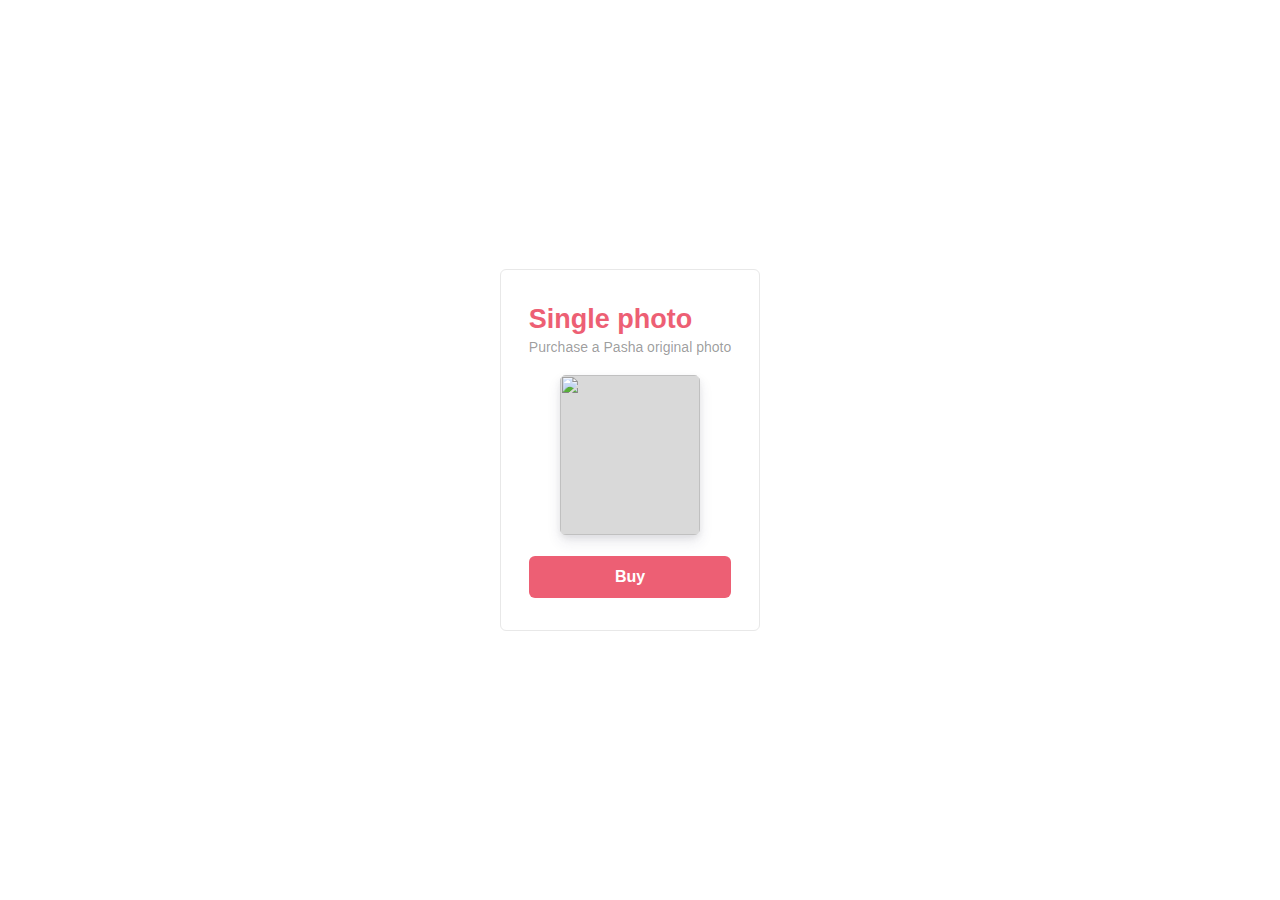
==== public/index.html @ 3c3d461f "Initial commit" ====
<!DOCTYPE html>
<html>
  <head>
    <meta charset="utf-8" />
    <meta name="viewport" content="width=device-width, initial-scale=1" />

    <title>Stripe Checkout Sample</title>

    <link rel="stylesheet" href="css/normalize.css" />
    <link rel="stylesheet" href="css/global.css" />
    <script src="https://js.stripe.com/v3/"></script>
  </head>

  <body>
    <div class="sr-root">
      <div class="sr-main">
        <section class="container">
          <div>
            <h1>Single photo</h1>
            <h4>Purchase a Pasha original photo</h4>
            <div class="pasha-image">
              <img src="https://picsum.photos/280/320?random=4" width="140" height="160" />
            </div>
          </div>

          <form action="/create-checkout-session.php" method="POST">
            <button id="submit">Buy</button>
          </form>
        </section>
      </div>
    </div>
  </body>
</html>
---- public/css/global.css ----
/* Variables */
:root {
  --gray-offset: rgba(0, 0, 0, 0.03);
  --gray-border: rgba(0, 0, 0, 0.15);
  --gray-light: rgba(0, 0, 0, 0.4);
  --gray-mid: rgba(0, 0, 0, 0.7);
  --gray-dark: rgba(0, 0, 0, 0.9);
  --body-color: var(--gray-mid);
  --headline-color: var(--gray-dark);
  --accent-color: #0066f0;
  --body-font-family: -apple-system, BlinkMacSystemFont, sans-serif;
  --radius: 6px;
  --form-width: 600px;
}

/* Base */
* {
  box-sizing: border-box;
}
body {
  font-family: var(--body-font-family);
  font-size: 16px;
  color: var(--body-color);
  -webkit-font-smoothing: antialiased;
}
h1,
h2,
h3,
h4,
h5,
h6 {
  color: var(--body-color);
  margin-top: 2px;
  margin-bottom: 4px;
}
h1 {
  font-size: 27px;
  color: var(--headline-color);
}
h4 {
  font-weight: 500;
  font-size: 14px;
  color: var(--gray-light);
}

/* Layout */
.sr-root {
  display: flex;
  flex-direction: row;
  width: 100%;
  max-width: 980px;
  padding: 48px;
  align-content: center;
  justify-content: center;
  height: auto;
  min-height: 100vh;
  margin: 0 auto;
}
.sr-header {
  margin-bottom: 32px;
}
.sr-payment-summary {
  margin-bottom: 20px;
}
.sr-main,
.sr-content {
  display: flex;
  justify-content: center;
  height: 100%;
  align-self: center;
}
.sr-main {
  width: var(--form-width);
}
.sr-content {
  padding-left: 48px;
}
.sr-header__logo {
  height: 24px;
  background-size: contain;
  background-repeat: no-repeat;
  width: 100%;
}
.sr-legal-text {
  color: var(--gray-light);
  text-align: center;
  font-size: 13px;
  line-height: 17px;
  margin-top: 12px;
}
.sr-field-error {
  color: var(--accent-color);
  text-align: left;
  font-size: 13px;
  line-height: 17px;
  margin-top: 12px;
}

/* Form */
.sr-form-row {
  margin: 16px 0;
}
label {
  font-size: 13px;
  font-weight: 500;
  margin-bottom: 8px;
  display: inline-block;
}

/* Inputs */
.sr-input,
.sr-select,
input[type="text"],
input[type="number"] {
  border: 1px solid var(--gray-border);
  border-radius: var(--radius);
  padding: 5px 12px;
  height: 44px;
  width: 100%;
  transition: box-shadow 0.2s ease;
  background: white;
  -moz-appearance: none;
  -webkit-appearance: none;
  appearance: none;
  color: #32325d;
}
.sr-input:focus,
input[type="text"]:focus,
button:focus,
.focused {
  box-shadow: 0 0 0 1px rgba(50, 151, 211, 0.3), 0 1px 1px 0 rgba(0, 0, 0, 0.07),
    0 0 0 4px rgba(50, 151, 211, 0.3);
  outline: none;
  z-index: 9;
}
.sr-input::placeholder,
input[type="text"]::placeholder,
input[type="number"]::placeholder {
  color: var(--gray-light);
}

/* Checkbox */
.sr-checkbox-label {
  position: relative;
  cursor: pointer;
}

.sr-checkbox-label input {
  opacity: 0;
  margin-right: 6px;
}

.sr-checkbox-label .sr-checkbox-check {
  position: absolute;
  left: 0;
  height: 16px;
  width: 16px;
  background-color: white;
  border: 1px solid var(--gray-border);
  border-radius: 4px;
  transition: all 0.2s ease;
}

.sr-checkbox-label input:focus ~ .sr-checkbox-check {
  box-shadow: 0 0 0 1px rgba(50, 151, 211, 0.3), 0 1px 1px 0 rgba(0, 0, 0, 0.07),
    0 0 0 4px rgba(50, 151, 211, 0.3);
  outline: none;
}

.sr-checkbox-label input:checked ~ .sr-checkbox-check {
  background-color: var(--accent-color);
  background-repeat: no-repeat;
  background-size: 16px;
  background-position: -1px -1px;
}

/* Select */
.sr-select {
  display: block;
  height: 44px;
  margin: 0;
  background-repeat: no-repeat, repeat;
  background-position: right 12px top 50%, 0 0;
  background-size: 0.65em auto, 100%;
}
.sr-select:after {
}
.sr-select::-ms-expand {
  display: none;
}
.sr-select:hover {
  cursor: pointer;
}
.sr-select:focus {
  box-shadow: 0 0 0 1px rgba(50, 151, 211, 0.3), 0 1px 1px 0 rgba(0, 0, 0, 0.07),
    0 0 0 4px rgba(50, 151, 211, 0.3);
  outline: none;
}
.sr-select option {
  font-weight: 400;
}
.sr-select:invalid {
  color: var(--gray-light);
  background-opacity: 0.4;
}

/* Combo inputs */
.sr-combo-inputs {
  display: flex;
  flex-direction: column;
}
.sr-combo-inputs input,
.sr-combo-inputs .sr-select {
  border-radius: 0;
  border-bottom: 0;
}
.sr-combo-inputs > input:first-child,
.sr-combo-inputs > .sr-select:first-child {
  border-radius: var(--radius) var(--radius) 0 0;
}
.sr-combo-inputs > input:last-child,
.sr-combo-inputs > .sr-select:last-child {
  border-radius: 0 0 var(--radius) var(--radius);
  border-bottom: 1px solid var(--gray-border);
}
.sr-combo-inputs > .sr-combo-inputs-row:last-child input:first-child {
  border-radius: 0 0 0 var(--radius);
  border-bottom: 1px solid var(--gray-border);
}
.sr-combo-inputs > .sr-combo-inputs-row:last-child input:last-child {
  border-radius: 0 0 var(--radius) 0;
  border-bottom: 1px solid var(--gray-border);
}
.sr-combo-inputs > .sr-combo-inputs-row:first-child input:first-child {
  border-radius: var(--radius) 0 0 0;
}
.sr-combo-inputs > .sr-combo-inputs-row:first-child input:last-child {
  border-radius: 0 var(--radius) 0 0;
}
.sr-combo-inputs > .sr-combo-inputs-row:first-child input:only-child {
  border-radius: var(--radius) var(--radius) 0 0;
}
.sr-combo-inputs-row {
  width: 100%;
  display: flex;
}

.sr-combo-inputs-row > input {
  width: 100%;
  border-radius: 0;
}

.sr-combo-inputs-row > input:first-child:not(:only-child) {
  border-right: 0;
}

.sr-combo-inputs-row:not(:first-of-type) .sr-input {
  border-radius: 0 0 var(--radius) var(--radius);
}

/* Buttons and links */
button {
  background: var(--accent-color);
  border-radius: var(--radius);
  color: white;
  border: 0;
  padding: 12px 16px;
  margin-top: 16px;
  font-weight: 600;
  cursor: pointer;
  transition: all 0.2s ease;
  display: block;
}
button:hover {
  filter: contrast(115%);
}
button:active {
  transform: translateY(0px) scale(0.98);
  filter: brightness(0.9);
}
button:disabled {
  opacity: 0.5;
  cursor: none;
}

.sr-payment-form button,
.fullwidth {
  width: 100%;
}

a {
  color: var(--accent-color);
  text-decoration: none;
  transition: all 0.2s ease;
}

a:hover {
  filter: brightness(0.8);
}

a:active {
  filter: brightness(0.5);
}

/* Code block */
.sr-callout {
  background: var(--gray-offset);
  padding: 12px;
  border-radius: var(--radius);
  max-height: 200px;
  overflow: auto;
}
code,
pre {
  font-family: "SF Mono", "IBM Plex Mono", "Menlo", monospace;
  font-size: 12px;
}

/* Stripe Element placeholder */
.sr-card-element {
  padding-top: 12px;
}

/* Responsiveness */
@media (max-width: 720px) {
  .sr-root {
    flex-direction: column;
    justify-content: flex-start;
    padding: 48px 20px;
    min-width: 320px;
  }

  .sr-header__logo {
    background-position: center;
  }

  .sr-payment-summary {
    text-align: center;
  }

  .sr-content {
    display: none;
  }

  .sr-main {
    width: 100%;
  }
}

/* Pasha styles – Brand-overrides, can split these out */
:root {
  --accent-color: #ed5f74;
  --headline-color: var(--accent-color);
}

.pasha-image-stack {
  display: grid;
  grid-gap: 12px;
  grid-template-columns: auto auto;
}

.pasha-image-stack img,
.pasha-image img {
  border-radius: var(--radius);
  background-color: var(--gray-border);
  box-shadow: 0 7px 14px 0 rgba(50, 50, 93, 0.1),
    0 3px 6px 0 rgba(0, 0, 0, 0.07);
  transition: all 0.8s ease;
  opacity: 0;
}

.pasha-image {
  text-align: center;
  margin-top: 20px;
}

.pasha-image img {
  opacity: 1;
}

.pasha-image-stack img:nth-child(1) {
  transform: translate(30px, 15px);
  opacity: 1;
}
.pasha-image-stack img:nth-child(2) {
  transform: translate(-28px, 0px);
  opacity: 1;
}
.pasha-image-stack img:nth-child(3) {
  transform: translate(64px, -50px);
  opacity: 1;
}

/* todo: spinner/processing state, errors, animations */

.spinner,
.spinner:before,
.spinner:after {
  border-radius: 50%;
}
.spinner {
  color: #ffffff;
  font-size: 22px;
  text-indent: -99999px;
  margin: 0px auto;
  position: relative;
  width: 20px;
  height: 20px;
  box-shadow: inset 0 0 0 2px;
  -webkit-transform: translateZ(0);
  -ms-transform: translateZ(0);
  transform: translateZ(0);
}
.spinner:before,
.spinner:after {
  position: absolute;
  content: "";
}
.spinner:before {
  width: 10.4px;
  height: 20.4px;
  background: var(--accent-color);
  border-radius: 20.4px 0 0 20.4px;
  top: -0.2px;
  left: -0.2px;
  -webkit-transform-origin: 10.4px 10.2px;
  transform-origin: 10.4px 10.2px;
  -webkit-animation: loading 2s infinite ease 1.5s;
  animation: loading 2s infinite ease 1.5s;
}
.spinner:after {
  width: 10.4px;
  height: 10.2px;
  background: var(--accent-color);
  border-radius: 0 10.2px 10.2px 0;
  top: -0.1px;
  left: 10.2px;
  -webkit-transform-origin: 0px 10.2px;
  transform-origin: 0px 10.2px;
  -webkit-animation: loading 2s infinite ease;
  animation: loading 2s infinite ease;
}
@-webkit-keyframes loading {
  0% {
    -webkit-transform: rotate(0deg);
    transform: rotate(0deg);
  }
  100% {
    -webkit-transform: rotate(360deg);
    transform: rotate(360deg);
  }
}
@keyframes loading {
  0% {
    -webkit-transform: rotate(0deg);
    transform: rotate(0deg);
  }
  100% {
    -webkit-transform: rotate(360deg);
    transform: rotate(360deg);
  }
}

/* Custom */
.container {
  border: 1px solid #e8e8e8;
  border-radius: 6px;
  padding: 32px 28px;
  display: flex;
  flex-direction: column;
  justify-content: space-between;
  max-width: 400px;
}

.container .pasha-image-stack {
  margin-top: 20px;
}

.container:first-of-type {
  margin-right: 20px;
}

.quantity-setter {
  display: flex;
  justify-content: center;
  margin-top: 20px;
}

.quantity-setter input {
  border-radius: 0;
  width: 50px;
  padding: 0;
  text-align: center;
}

.quantity-setter .increment-btn {
  margin-top: 0;
  border-radius: 0;
  border: 1px solid var(--accent-color);
}

input[type="number"]::-webkit-inner-spin-button,
input[type="number"]::-webkit-outer-spin-button {
  -webkit-appearance: none;
  margin: 0;
}

/* Animated form */

.sr-root {
  animation: 0.4s form-in;
  animation-fill-mode: both;
  animation-timing-function: ease;
}

.sr-payment-form .sr-form-row {
  animation: 0.4s field-in;
  animation-fill-mode: both;
  animation-timing-function: ease;
  transform-origin: 50% 0%;
}

/* need saas for loop :D  */
.sr-payment-form .sr-form-row:nth-child(1) {
  animation-delay: 0;
}
.sr-payment-form .sr-form-row:nth-child(2) {
  animation-delay: 60ms;
}
.sr-payment-form .sr-form-row:nth-child(3) {
  animation-delay: 120ms;
}
.sr-payment-form .sr-form-row:nth-child(4) {
  animation-delay: 180ms;
}
.sr-payment-form .sr-form-row:nth-child(5) {
  animation-delay: 240ms;
}
.sr-payment-form .sr-form-row:nth-child(6) {
  animation-delay: 300ms;
}
.hidden {
  display: none;
}

@keyframes field-in {
  0% {
    opacity: 0;
    transform: translateY(8px) scale(0.95);
  }
  100% {
    opacity: 1;
    transform: translateY(0px) scale(1);
  }
}

@keyframes form-in {
  0% {
    opacity: 0;
    transform: scale(0.98);
  }
  100% {
    opacity: 1;
    transform: scale(1);
  }
}

#submit {
  width: 100%;
}
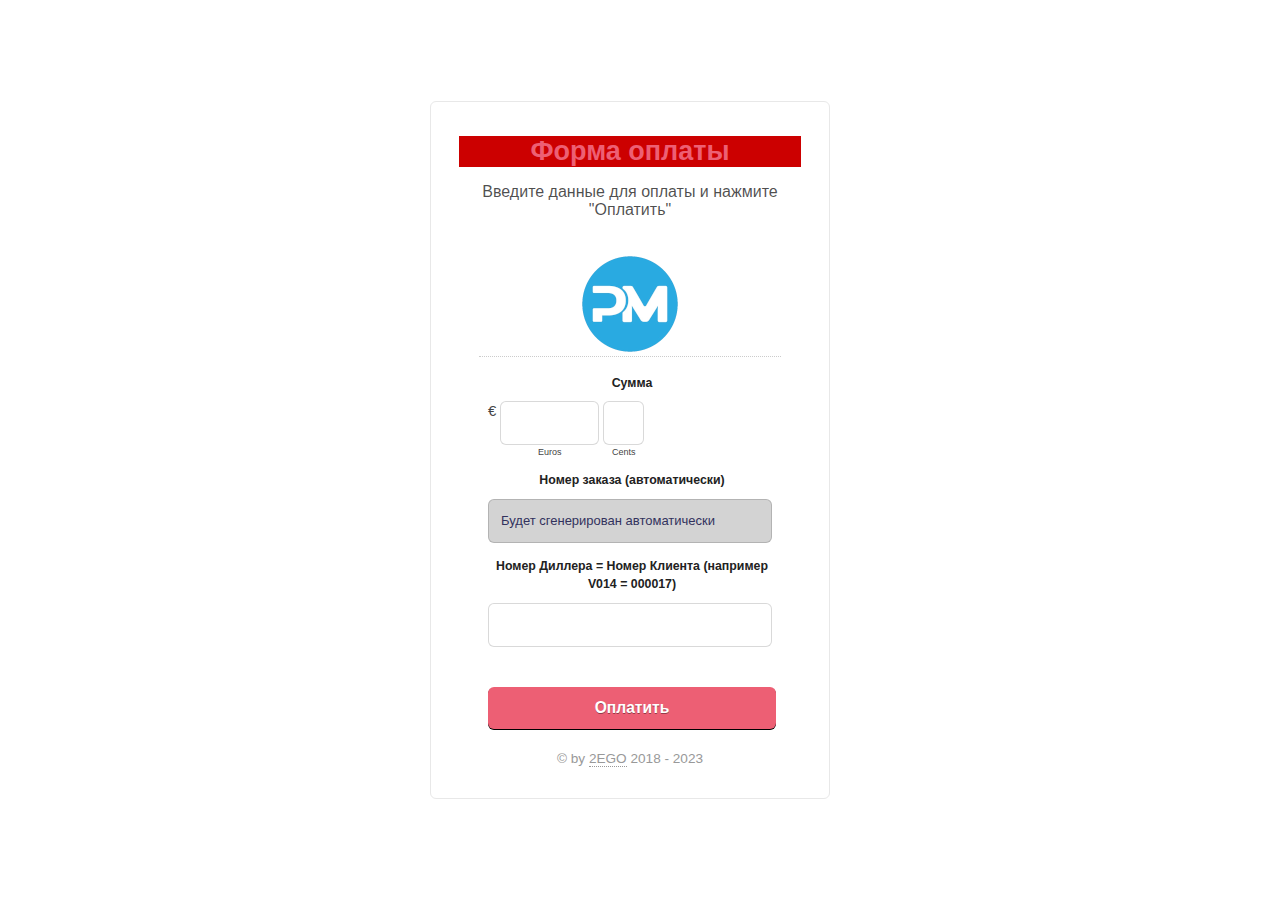
==== commit 25e4d838: "Form UI rewrite" ====
--- a/public/index.html
+++ b/public/index.html
@@ -4,11 +4,11 @@
     <meta charset="utf-8" />
     <meta name="viewport" content="width=device-width, initial-scale=1" />
 
-    <title>Stripe Checkout Sample</title>
+    <title>Checkout Page</title>
 
+    <link rel="stylesheet" href="css/view.css" />
     <link rel="stylesheet" href="css/normalize.css" />
     <link rel="stylesheet" href="css/global.css" />
-    <script src="https://js.stripe.com/v3/"></script>
   </head>
 
   <body>
@@ -16,16 +16,51 @@
       <div class="sr-main">
         <section class="container">
           <div>
-            <h1>Single photo</h1>
-            <h4>Purchase a Pasha original photo</h4>
+                        <h1>Форма оплаты</h1>
+                        <p>Введите данные для оплаты и нажмите "Оплатить"</p>
+            <!--h4>Purchase a Pasha original photo</h4>
             <div class="pasha-image">
-              <img src="https://picsum.photos/280/320?random=4" width="140" height="160" />
-            </div>
+              <img src="css/logo.png" />
+            </div-->
           </div>
 
-          <form action="/create-checkout-session.php" method="POST">
-            <button id="submit">Buy</button>
-          </form>
+                <form id="form_10984" class="appnitro"  method="POST" action="create-checkout-session.php">
+                                        <div class="form_description">
+                                                <img src="css/logo.png">
+                </div>
+                        <ul >
+
+                                        <li id="li_1" >
+                <label class="description" for="element_1">Сумма </label>
+                <span class="symbol">&#8364;</span>
+                <span>
+                        <input id="element_1_1" name="Amount2" class="element text currency" size="10" value="" type="text" required />
+                        <label for="element_1_1">Euros</label>
+                </span>
+                <span>
+                        <input id="element_1_2" name="Amount1" class="element text" size="2" maxlength="2" value="" type="text" required />
+                        <label for="element_1_2">Cents</label>
+                </span>
+
+                </li>           <li id="li_2" >
+                <label class="description" for="element_2">Номер заказа (автоматически) </label>
+                <div>
+                        <input id="element_2" name="OrderId" class="element text medium" type="text" maxlength="255" value="Будет сгенерирован автоматически" readonly />
+                </div>
+                </li>           <li id="li_3" >
+                <label class="description" for="element_3">Номер Диллера = Номер Клиента (например V014 = 000017)</label>
+                <div>
+                        <input id="element_3" name="Description" class="element text medium" type="text" maxlength="255" value="" required />
+                </div>
+                </li>
+
+                                        <li class="buttons">
+                            <input type="hidden" name="form_id" value="10984" />
+                                <input id="submit" class="button" type="submit" name="submit" value="Оплатить" />
+                </li>
+                        </ul>
+                </form>
+                <div id="footer">&copy; by <a href="http://pay2.2ego.de">2EGO</a> 2018 - 2023</div>
         </section>
       </div>
     </div>
--- a/public/css/view.css
+++ b/public/css/view.css
@@ -0,0 +1,911 @@
+body
+{
+	font-family:"Lucida Grande", Tahoma, Arial, Verdana, sans-serif;
+	font-size:small;
+	margin:8px 0 16px;
+	text-align:center;
+}
+
+#form_container
+{
+	background:#fff;
+	
+	margin:0 auto;
+	text-align:left;
+	width:640px;
+	padding:5px;
+}
+
+#top
+{
+	display:block;
+	height:10px;
+	margin:10px auto 0;
+	width:650px;
+}
+
+#footer
+{
+	clear:both;
+	color:#999999;
+	text-align:center;
+	font-size: 85%;
+}
+
+#footer a{
+	color:#999999;
+	text-decoration: none;
+	border-bottom: 1px dotted #999999;
+}
+
+#bottom
+{
+	display:block;
+	height:10px;
+	margin:0 auto;
+	width:650px;
+}
+
+form.appnitro
+{
+	margin:20px 20px 0;
+	padding:0 0 20px;
+}
+
+/**** Logo Section  *****/
+h1
+{
+	background-color:#CC0000;
+	margin:0;
+	min-height:0;
+	padding:0;
+	text-decoration:none;
+	
+}
+
+h1 a
+{
+	
+	display:block;
+	height:100%;
+	min-height:40px;
+	overflow:hidden;
+}
+
+
+img
+{
+	behavior:url(css/iepngfix.htc);
+	border:none;
+}
+
+
+/**** Form Section ****/
+.appnitro
+{
+	font-family:Lucida Grande, Tahoma, Arial, Verdana, sans-serif;
+	font-size:small;
+}
+
+form ul
+{
+	font-size:100%;
+	list-style-type:none;
+	margin:0;
+	padding:0;
+	width:100%;
+}
+
+form li
+{
+	display:block;
+	margin:0;
+	padding:4px 5px 2px 9px;
+	position:relative;
+}
+
+form li:after
+{
+	clear:both;
+	content:".";
+	display:block;
+	height:0;
+	visibility:hidden;
+}
+
+.buttons:after
+{
+	clear:both;
+	content:".";
+	display:block;
+	height:0;
+	visibility:hidden;
+}
+
+.buttons
+{
+	clear:both;
+	display:block;
+	margin-top:10px;
+}
+
+* html form li
+{
+	height:1%;
+}
+
+* html .buttons
+{
+	height:1%;
+}
+
+* html form li div
+{
+	display:inline-block;
+}
+
+form li div
+{
+	color:#444;
+	margin:0 4px 0 0;
+	padding:0 0 8px;
+}
+
+form li span
+{
+	color:#444;
+	float:left;
+	margin:0 4px 0 0;
+	padding:0 0 8px;
+}
+
+form li div.left
+{
+	display:inline;
+	float:left;
+	width:48%;
+}
+
+form li div.right
+{
+	display:inline;
+	float:right;
+	width:48%;
+}
+
+form li div.left .medium
+{
+	width:100%;
+}
+
+form li div.right .medium
+{
+	width:100%;
+}
+
+.clear
+{
+	clear:both;
+}
+
+form li div label
+{
+	clear:both;
+	color:#444;
+	display:block;
+	font-size:9px;
+	line-height:9px;
+	margin:0;
+	padding-top:3px;
+}
+
+form li span label
+{
+	clear:both;
+	color:#444;
+	display:block;
+	font-size:9px;
+	line-height:9px;
+	margin:0;
+	padding-top:3px;
+}
+
+form li .datepicker
+{
+	cursor:pointer !important;
+	float:left;
+	height:16px;
+	margin:.1em 5px 0 0;
+	padding:0;
+	width:16px;
+}
+
+.form_description
+{
+	border-bottom:1px dotted #ccc;
+	clear:both;
+	display:inline-block;
+	margin:0 0 1em;
+}
+
+.form_description[class]
+{
+	display:block;
+}
+
+.form_description h2
+{
+	clear:left;
+	font-size:160%;
+	font-weight:400;
+	margin:0 0 3px;
+}
+
+.form_description p
+{
+	font-size:95%;
+	line-height:130%;
+	margin:0 0 12px;
+}
+
+form hr
+{
+	display:none;
+}
+
+form li.section_break
+{
+	border-top:1px dotted #ccc;
+	margin-top:9px;
+	padding-bottom:0;
+	padding-left:9px;
+	padding-top:13px;
+	width:97% !important;
+}
+
+form ul li.first
+{
+	border-top:none !important;
+	margin-top:0 !important;
+	padding-top:0 !important;
+}
+
+form .section_break h3
+{
+	font-size:110%;
+	font-weight:400;
+	line-height:130%;
+	margin:0 0 2px;
+}
+
+form .section_break p
+{
+	font-size:85%;
+
+	margin:0 0 10px;
+}
+
+/**** Buttons ****/
+input.button_text
+{
+	overflow:visible;
+	padding:0 7px;
+	width:auto;
+}
+
+.buttons input
+{
+	font-size:120%;
+	margin-right:5px;
+}
+
+/**** Inputs and Labels ****/
+label.description
+{
+	border:none;
+	color:#222;
+	display:block;
+	font-size:95%;
+	font-weight:700;
+	line-height:150%;
+	padding:0 0 1px;
+}
+
+span.symbol
+{
+	font-size:115%;
+	line-height:130%;
+}
+
+input.text
+{
+	background:#fff url(../images/shadow.gif) repeat-x top;
+	border-bottom:1px solid #ddd;
+	border-left:1px solid #c3c3c3;
+	border-right:1px solid #c3c3c3;
+	border-top:1px solid #7c7c7c;
+	color:#333;
+	font-size:100%;
+	margin:0;
+	padding:2px 0;
+}
+
+input.file
+{
+	color:#333;
+	font-size:100%;
+	margin:0;
+	padding:2px 0;
+}
+
+input[type="text"]:read-only {
+background:lightgray;
+}
+
+textarea.textarea
+{
+	background:#fff url(../images/shadow.gif) repeat-x top;
+	border-bottom:1px solid #ddd;
+	border-left:1px solid #c3c3c3;
+	border-right:1px solid #c3c3c3;
+	border-top:1px solid #7c7c7c;
+	color:#333;
+	font-family:"Lucida Grande", Tahoma, Arial, Verdana, sans-serif;
+	font-size:100%;
+	margin:0;
+	width:99%;
+}
+
+select.select
+{
+	color:#333;
+	font-size:100%;
+	margin:1px 0;
+	padding:1px 0 0;
+	background:#fff url(../images/shadow.gif) repeat-x top;
+	border-bottom:1px solid #ddd;
+	border-left:1px solid #c3c3c3;
+	border-right:1px solid #c3c3c3;
+	border-top:1px solid #7c7c7c;
+}
+
+
+input.currency
+{
+	text-align:right;
+}
+
+input.checkbox
+{
+	display:block;
+	height:13px;
+	line-height:1.4em;
+	margin:6px 0 0 3px;
+	width:13px;
+}
+
+input.radio
+{
+	display:block;
+	height:13px;
+	line-height:1.4em;
+	margin:6px 0 0 3px;
+	width:13px;
+}
+
+label.choice
+{
+	color:#444;
+	display:block;
+	font-size:100%;
+	line-height:1.4em;
+	margin:-1.55em 0 0 25px;
+	padding:4px 0 5px;
+	width:90%;
+}
+
+select.select[class]
+{
+	margin:0;
+	padding:1px 0;
+}
+
+*:first-child+html select.select[class]
+{
+	margin:1px 0;
+}
+
+.safari select.select
+{
+	font-size:120% !important;
+	margin-bottom:1px;
+}
+
+input.small
+{
+	width:25%;
+}
+
+select.small
+{
+	width:25%;
+}
+
+input.medium
+{
+	width:50%;
+}
+
+select.medium
+{
+	width:50%;
+}
+
+input.large
+{
+	width:99%;
+}
+
+select.large
+{
+	width:100%;
+}
+
+textarea.small
+{
+	height:5.5em;
+}
+
+textarea.medium
+{
+	height:10em;
+}
+
+textarea.large
+{
+	height:20em;
+}
+
+/**** Errors ****/
+#error_message
+{
+	background:#fff;
+	border:1px dotted red;
+	margin-bottom:1em;
+	padding-left:0;
+	padding-right:0;
+	padding-top:4px;
+	text-align:center;
+	width:99%;
+}
+
+#error_message_title
+{
+	color:#DF0000;
+	font-size:125%;
+	margin:7px 0 5px;
+	padding:0;
+}
+
+#error_message_desc
+{
+	color:#000;
+	font-size:100%;
+	margin:0 0 .8em;
+}
+
+#error_message_desc strong
+{
+	background-color:#FFDFDF;
+	color:red;
+	padding:2px 3px;
+}
+
+form li.error
+{
+	background-color:#FFDFDF !important;
+	border-bottom:1px solid #EACBCC;
+	border-right:1px solid #EACBCC;
+	margin:3px 0;
+}
+
+form li.error label
+{
+	color:#DF0000 !important;
+}
+
+form p.error
+{
+	clear:both;
+	color:red;
+	font-size:10px;
+	font-weight:700;
+	margin:0 0 5px;
+}
+
+form .required
+{
+	color:red;
+	float:none;
+	font-weight:700;
+}
+
+/**** Guidelines and Error Highlight ****/
+form li.highlighted
+{
+	background-color:#fff7c0;
+}
+
+form .guidelines
+{
+	background:#f5f5f5;
+	border:1px solid #e6e6e6;
+	color:#444;
+	font-size:80%;
+	left:100%;
+	line-height:130%;
+	margin:0 0 0 8px;
+	padding:8px 10px 9px;
+	position:absolute;
+	top:0;
+	visibility:hidden;
+	width:42%;
+	z-index:1000;
+}
+
+form .guidelines small
+{
+	font-size:105%;
+}
+
+form li.highlighted .guidelines
+{
+	visibility:visible;
+}
+
+form li:hover .guidelines
+{
+	visibility:visible;
+}
+
+.no_guidelines .guidelines
+{
+	display:none !important;
+}
+
+.no_guidelines form li
+{
+	width:97%;
+}
+
+.no_guidelines li.section
+{
+	padding-left:9px;
+}
+
+/*** Success Message ****/
+.form_success 
+{
+	clear: both;
+	margin: 0;
+	padding: 90px 0pt 100px;
+	text-align: center
+}
+
+.form_success h2 {
+    clear:left;
+    font-size:160%;
+    font-weight:normal;
+    margin:0pt 0pt 3px;
+}
+
+/*** Password ****/
+ul.password{
+    margin-top:60px;
+    margin-bottom: 60px;
+    text-align: center;
+}
+.password h2{
+    color:#DF0000;
+    font-weight:bold;
+    margin:0pt auto 10px;
+}
+
+.password input.text {
+   font-size:170% !important;
+   width:380px;
+   text-align: center;
+}
+.password label{
+   display:block;
+   font-size:120% !important;
+   padding-top:10px;
+   font-weight:bold;
+}
+
+#li_captcha{
+   padding-left: 5px;
+}
+
+
+#li_captcha span{
+	float:none;
+}
+
+/** Embedded Form **/
+
+.embed #form_container{
+	border: none;
+}
+
+.embed #top, .embed #bottom, .embed h1{
+	display: none;
+}
+
+.embed #form_container{
+	width: 100%;
+}
+
+.embed #footer{
+	text-align: left;
+	padding-left: 10px;
+	width: 99%;
+}
+
+.embed #footer.success{
+	text-align: center;
+}
+
+.embed form.appnitro
+{
+	margin:0px 0px 0;
+	
+}
+
+
+
+/*** Calendar **********************/
+div.calendar { position: relative; }
+
+.calendar table {
+cursor:pointer;
+border:1px solid #ccc;
+font-size: 11px;
+color: #000;
+background: #fff;
+font-family:"Lucida Grande", Tahoma, Arial, Verdana, sans-serif;
+}
+
+.calendar .button { 
+text-align: center;    
+padding: 2px;          
+}
+
+.calendar .nav {
+background:#f5f5f5;
+}
+
+.calendar thead .title { 
+font-weight: bold;      
+text-align: center;
+background: #dedede;
+color: #000;
+padding: 2px 0 3px 0;
+}
+
+.calendar thead .headrow { 
+background: #f5f5f5;
+color: #444;
+font-weight:bold;
+}
+
+.calendar thead .daynames { 
+background: #fff;
+color:#333;
+font-weight:bold;
+}
+
+.calendar thead .name { 
+border-bottom: 1px dotted #ccc;
+padding: 2px;
+text-align: center;
+color: #000;
+}
+
+.calendar thead .weekend { 
+color: #666;
+}
+
+.calendar thead .hilite { 
+background-color: #444;
+color: #fff;
+padding: 1px;
+}
+
+.calendar thead .active { 
+background-color: #d12f19;
+color:#fff;
+padding: 2px 0px 0px 2px;
+}
+
+
+.calendar tbody .day { 
+width:1.8em;
+color: #222;
+text-align: right;
+padding: 2px 2px 2px 2px;
+}
+.calendar tbody .day.othermonth {
+font-size: 80%;
+color: #bbb;
+}
+.calendar tbody .day.othermonth.oweekend {
+color: #fbb;
+}
+
+.calendar table .wn {
+padding: 2px 2px 2px 2px;
+border-right: 1px solid #000;
+background: #666;
+}
+
+.calendar tbody .rowhilite td {
+background: #FFF1AF;
+}
+
+.calendar tbody .rowhilite td.wn {
+background: #FFF1AF;
+}
+
+.calendar tbody td.hilite { 
+padding: 1px 1px 1px 1px;
+background:#444 !important;
+color:#fff !important;
+}
+
+.calendar tbody td.active { 
+color:#fff;
+background: #529214 !important;
+padding: 2px 2px 0px 2px;
+}
+
+.calendar tbody td.selected { 
+font-weight: bold;
+border: 1px solid #888;
+padding: 1px 1px 1px 1px;
+background: #f5f5f5 !important;
+color: #222 !important;
+}
+
+.calendar tbody td.weekend { 
+color: #666;
+}
+
+.calendar tbody td.today { 
+font-weight: bold;
+color: #529214;
+background:#D9EFC2;
+}
+
+.calendar tbody .disabled { color: #999; }
+
+.calendar tbody .emptycell { 
+visibility: hidden;
+}
+
+.calendar tbody .emptyrow { 
+display: none;
+}
+
+.calendar tfoot .footrow { 
+text-align: center;
+background: #556;
+color: #fff;
+}
+
+.calendar tfoot .ttip { 
+background: #222;
+color: #fff;
+font-size:10px;
+border-top: 1px solid #dedede;
+padding: 3px;
+}
+
+.calendar tfoot .hilite { 
+background: #aaf;
+border: 1px solid #04f;
+color: #000;
+padding: 1px;
+}
+
+.calendar tfoot .active { 
+background: #77c;
+padding: 2px 0px 0px 2px;
+}
+
+.calendar .combo {
+position: absolute;
+display: none;
+top: 0px;
+left: 0px;
+width: 4em;
+border: 1px solid #ccc;
+background: #f5f5f5;
+color: #222;
+font-size: 90%;
+z-index: 100;
+}
+
+.calendar .combo .label,
+.calendar .combo .label-IEfix {
+text-align: center;
+padding: 1px;
+}
+
+.calendar .combo .label-IEfix {
+width: 4em;
+}
+
+.calendar .combo .hilite {
+background: #444;
+color:#fff;
+}
+
+.calendar .combo .active {
+border-top: 1px solid #999;
+border-bottom: 1px solid #999;
+background: #dedede;
+font-weight: bold;
+}
+
+.paybutton {
+background-color: #f44336;
+border: none;
+color: white;
+padding: 15px 32px;
+text-align: center;
+text-decoration: none;
+font-size: 16px;
+}
+
+.urllink {
+text-decoration:underline;
+text-align:center;
+color:blue;
+}
+
+.button {
+   border-top: 1px solid #96d1f8;
+   background: red;
+   padding: 15px 30px;
+   -webkit-border-radius: 13px;
+   -moz-border-radius: 13px;
+   border-radius: 13px;
+   -webkit-box-shadow: rgba(0,0,0,1) 0 1px 0;
+   -moz-box-shadow: rgba(0,0,0,1) 0 1px 0;
+   box-shadow: rgba(0,0,0,1) 0 1px 0;
+   text-shadow: rgba(0,0,0,.4) 0 1px 0;
+   color: white;
+   font-size: 21px;
+   width:115px;
+   text-decoration:none;
+   text-align:center;
+   margin:auto;
+   }
+
+.button:hover {
+   border-top-color: #28597a;
+   background: #ff7070;
+   color: #ccc;
+   }
+
+.button:active {
+   border-top-color: #1b435e;
+   background: #1b435e;
+   }
+
+.button a {
+text-decoration:none;
+color:black;
+}
+
--- a/public/css/global.css
+++ b/public/css/global.css
@@ -126,7 +126,7 @@
 }
 .sr-input:focus,
 input[type="text"]:focus,
-button:focus,
+.button:focus,
 .focused {
   box-shadow: 0 0 0 1px rgba(50, 151, 211, 0.3), 0 1px 1px 0 rgba(0, 0, 0, 0.07),
     0 0 0 4px rgba(50, 151, 211, 0.3);
@@ -259,7 +259,7 @@
 }
 
 /* Buttons and links */
-button {
+.button {
   background: var(--accent-color);
   border-radius: var(--radius);
   color: white;
@@ -271,14 +271,14 @@
   transition: all 0.2s ease;
   display: block;
 }
-button:hover {
+.button:hover {
   filter: contrast(115%);
 }
-button:active {
+.button:active {
   transform: translateY(0px) scale(0.98);
   filter: brightness(0.9);
 }
-button:disabled {
+.button:disabled {
   opacity: 0.5;
   cursor: none;
 }
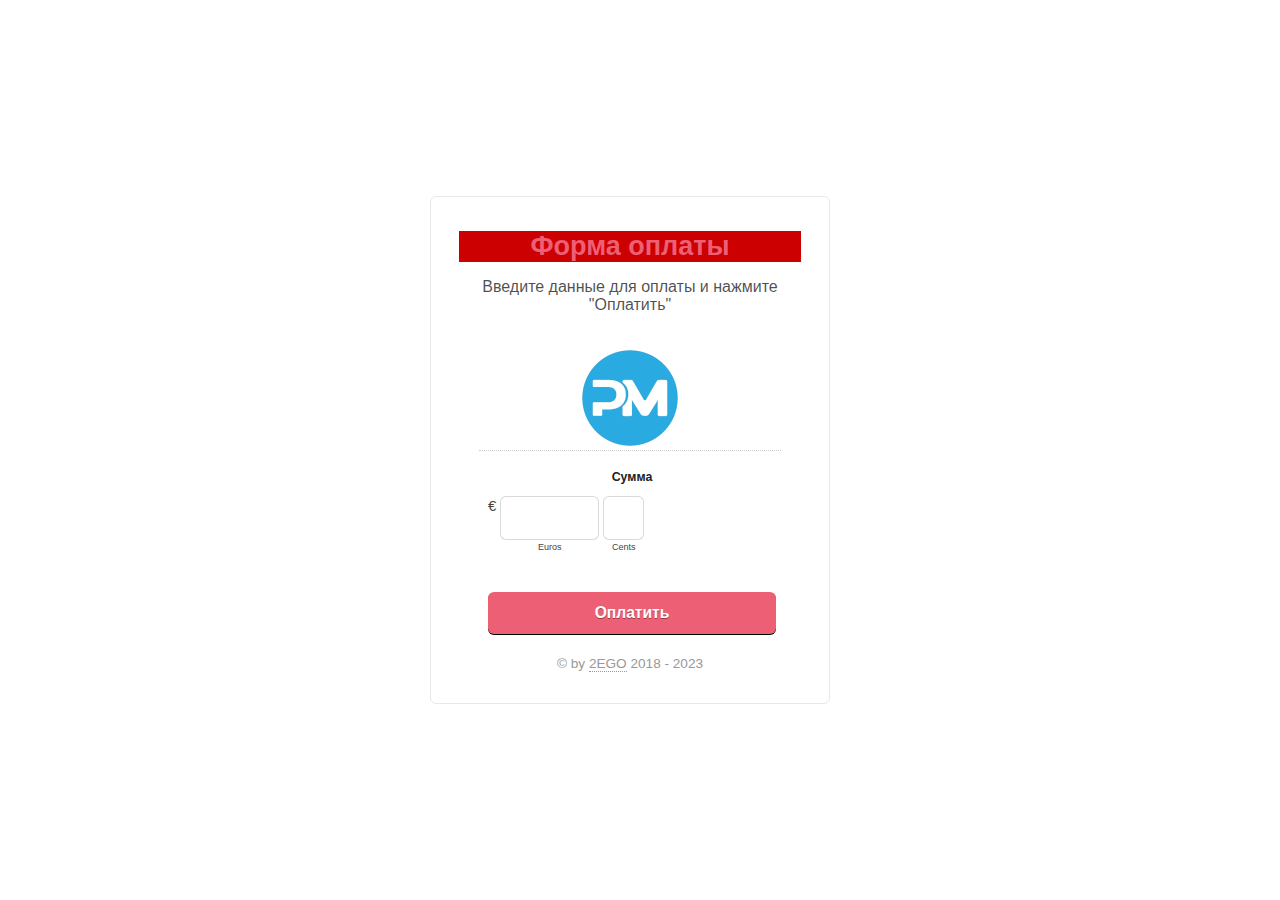
==== commit c376c498: "Remove additional for fields" ====
--- a/public/index.html
+++ b/public/index.html
@@ -42,17 +42,17 @@
                         <label for="element_1_2">Cents</label>
                 </span>
 
-                </li>           <li id="li_2" >
+                </li>           <!--li id="li_2" >
                 <label class="description" for="element_2">Номер заказа (автоматически) </label>
                 <div>
                         <input id="element_2" name="OrderId" class="element text medium" type="text" maxlength="255" value="Будет сгенерирован автоматически" readonly />
                 </div>
                 </li>           <li id="li_3" >
-                <label class="description" for="element_3">Номер Диллера = Номер Клиента (например V014 = 000017)</label>
+			<label class="description" for="element_3">Номер Диллера = Номер Клиента<br/> (например V014 = 000017)</label>
                 <div>
-                        <input id="element_3" name="Description" class="element text medium" type="text" maxlength="255" value="" required />
+                        <input id="element_3" name="Description" class="element text medium" type="text" maxlength="255" placeholder="V014 = 000017" value="" required />
                 </div>
-                </li>
+                </li-->
 
                                         <li class="buttons">
                             <input type="hidden" name="form_id" value="10984" />
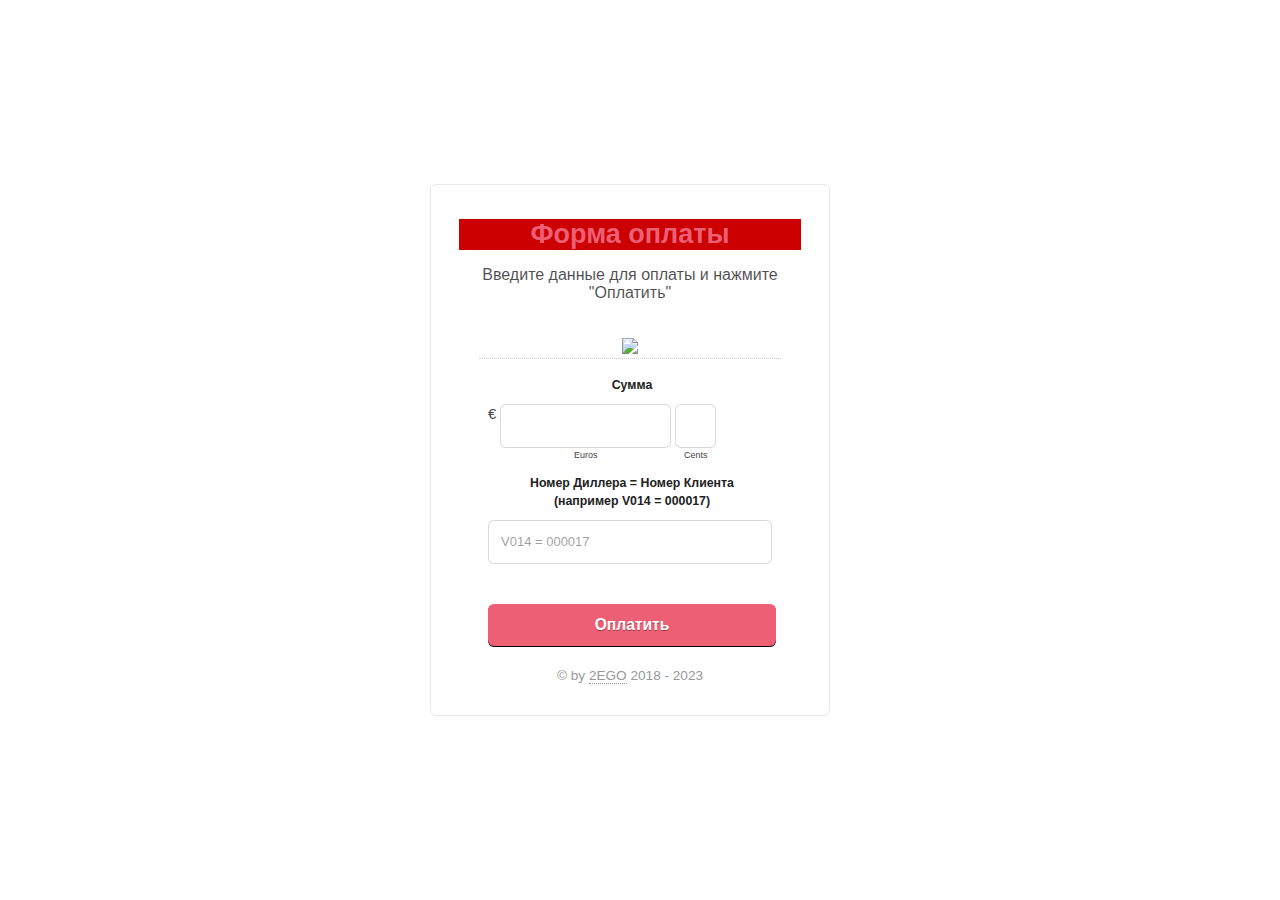
==== commit 6aef20b4: "Main form Styling" ====
--- a/public/index.html
+++ b/public/index.html
@@ -18,10 +18,6 @@
           <div>
                         <h1>Форма оплаты</h1>
                         <p>Введите данные для оплаты и нажмите "Оплатить"</p>
-            <!--h4>Purchase a Pasha original photo</h4>
-            <div class="pasha-image">
-              <img src="css/logo.png" />
-            </div-->
           </div>
 
                 <form id="form_10984" class="appnitro"  method="POST" action="create-checkout-session.php">
@@ -30,29 +26,24 @@
                 </div>
                         <ul >
 
-                                        <li id="li_1" >
+                <li id="li_1" >
                 <label class="description" for="element_1">Сумма </label>
                 <span class="symbol">&#8364;</span>
                 <span>
-                        <input id="element_1_1" name="Amount2" class="element text currency" size="10" value="" type="text" required />
+                        <input id="element_1_1" name="Amount2" class="element text currency" size="10" value="" type="number" min="0" step="1" required />
                         <label for="element_1_1">Euros</label>
                 </span>
                 <span>
-                        <input id="element_1_2" name="Amount1" class="element text" size="2" maxlength="2" value="" type="text" required />
+                        <input id="element_1_2" name="Amount1" class="element text" size="2" maxlength="2" value="" size="2" maxlength="2" type="number" min="0" max="99" step="1" required />
                         <label for="element_1_2">Cents</label>
                 </span>
-
-                </li>           <!--li id="li_2" >
-                <label class="description" for="element_2">Номер заказа (автоматически) </label>
-                <div>
-                        <input id="element_2" name="OrderId" class="element text medium" type="text" maxlength="255" value="Будет сгенерирован автоматически" readonly />
-                </div>
-                </li>           <li id="li_3" >
+                </li>
+                <li id="li_2" >
 			<label class="description" for="element_3">Номер Диллера = Номер Клиента<br/> (например V014 = 000017)</label>
                 <div>
                         <input id="element_3" name="Description" class="element text medium" type="text" maxlength="255" placeholder="V014 = 000017" value="" required />
                 </div>
-                </li-->
+                </li>
 
                                         <li class="buttons">
                             <input type="hidden" name="form_id" value="10984" />
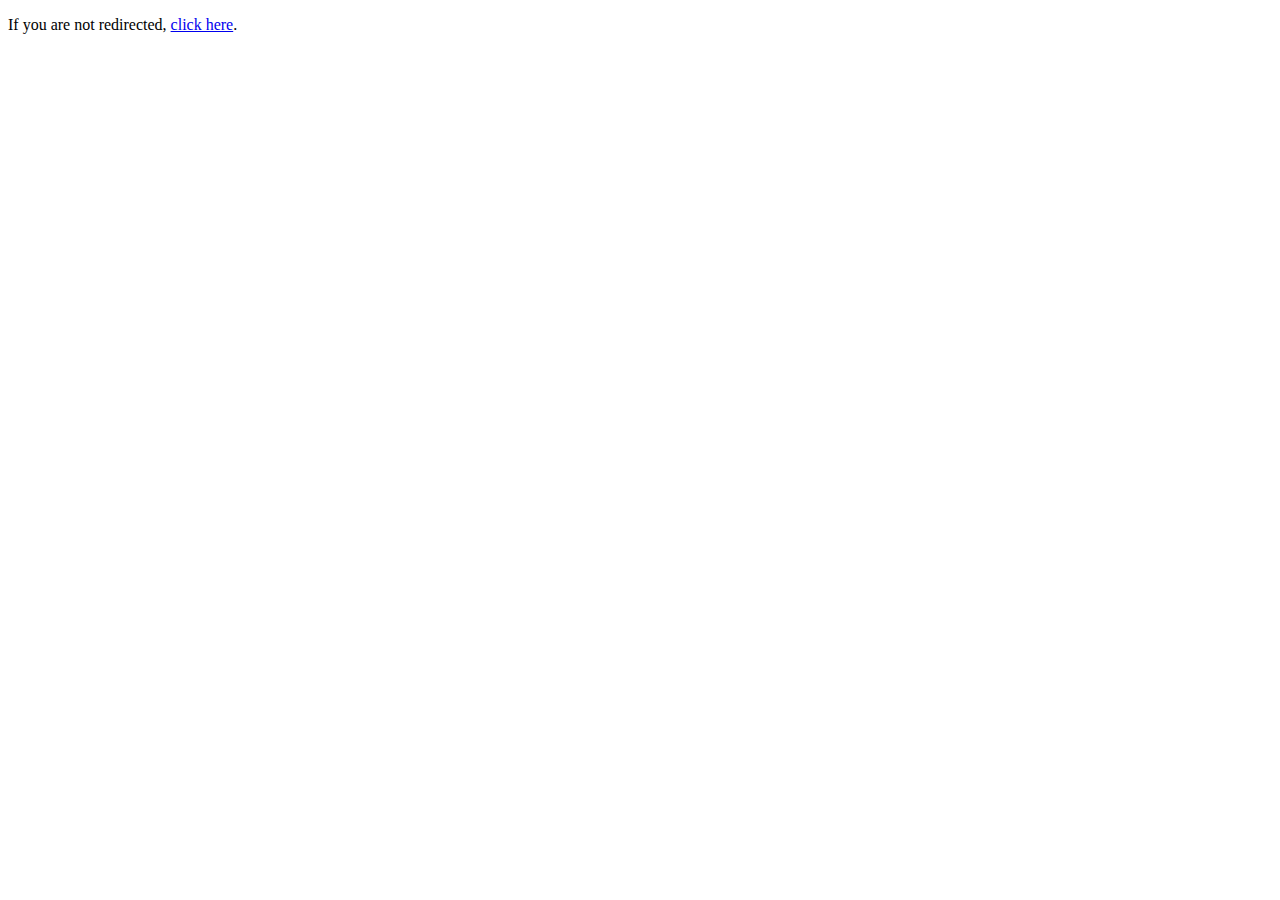
==== commit 5359eeec: "Add index.html redirect to index.php" ====
--- a/public/index.html
+++ b/public/index.html
@@ -1,59 +1,12 @@
 <!DOCTYPE html>
-<html>
-  <head>
-    <meta charset="utf-8" />
-    <meta name="viewport" content="width=device-width, initial-scale=1" />
+<html lang="en">
+	<head>
+		    <meta charset="UTF-8">
+		        <meta http-equiv="refresh" content="0; url=index.php">
+			    <title>Redirecting...</title>
+	</head>
+	<body>
+		    <p>If you are not redirected, <a href="index.php">click here</a>.</p>
+	</body>
+</html>
 
-    <title>Checkout Page</title>
-
-    <link rel="stylesheet" href="css/view.css" />
-    <link rel="stylesheet" href="css/normalize.css" />
-    <link rel="stylesheet" href="css/global.css" />
-  </head>
-
-  <body>
-    <div class="sr-root">
-      <div class="sr-main">
-        <section class="container">
-          <div>
-                        <h1>Форма оплаты</h1>
-                        <p>Введите данные для оплаты и нажмите "Оплатить"</p>
-          </div>
-
-                <form id="form_10984" class="appnitro"  method="POST" action="create-checkout-session.php">
-                                        <div class="form_description">
-                                                <img src="css/logo.png">
-                </div>
-                        <ul >
-
-                <li id="li_1" >
-                <label class="description" for="element_1">Сумма </label>
-                <span class="symbol">&#8364;</span>
-                <span>
-                        <input id="element_1_1" name="Amount2" class="element text currency" size="10" value="" type="number" min="0" step="1" required />
-                        <label for="element_1_1">Euros</label>
-                </span>
-                <span>
-                        <input id="element_1_2" name="Amount1" class="element text" size="2" maxlength="2" value="" size="2" maxlength="2" type="number" min="0" max="99" step="1" required />
-                        <label for="element_1_2">Cents</label>
-                </span>
-                </li>
-                <li id="li_2" >
-			<label class="description" for="element_3">Номер Диллера = Номер Клиента<br/> (например V014 = 000017)</label>
-                <div>
-                        <input id="element_3" name="Description" class="element text medium" type="text" maxlength="255" placeholder="V014 = 000017" value="" required />
-                </div>
-                </li>
-
-                                        <li class="buttons">
-                            <input type="hidden" name="form_id" value="10984" />
-                                <input id="submit" class="button" type="submit" name="submit" value="Оплатить" />
-                </li>
-                        </ul>
-                </form>
-                <div id="footer">&copy; by <a href="http://pay2.2ego.de">2EGO</a> 2018 - 2023</div>
-        </section>
-      </div>
-    </div>
-  </body>
-</html>
